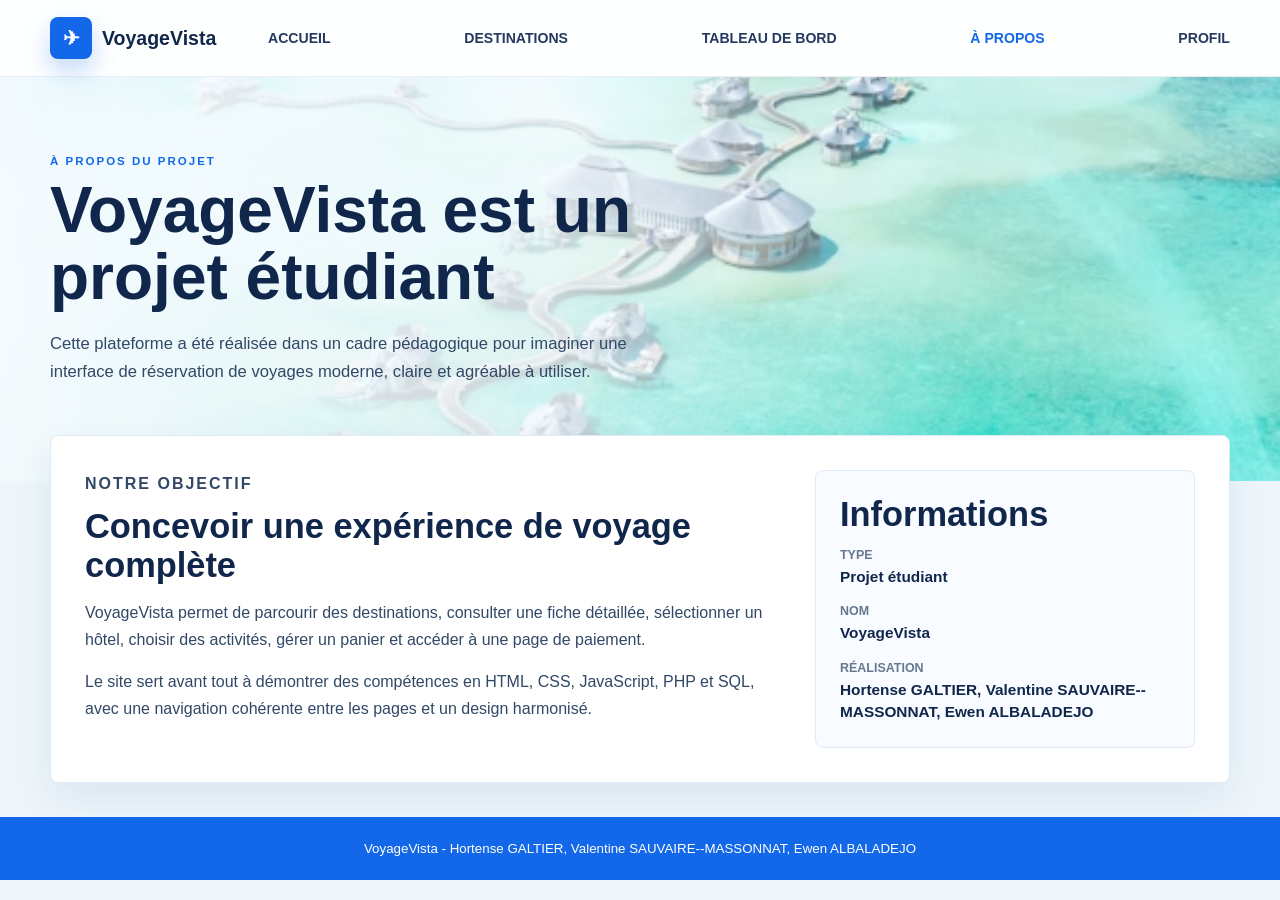
==== about.html @ 912ad5cd "Final commit" ====
<!DOCTYPE html>
<html lang="fr">
<head>
    <meta charset="UTF-8">
    <meta name="viewport" content="width=device-width, initial-scale=1.0">
    <title>VoyageVista - À propos</title>
    <link rel="stylesheet" href="src/css/about.css">
</head>
<body>
    <header class="site-header">
        <div class="layout navbar">
            <a class="brand" href="index.html" aria-label="VoyageVista">
                <span class="brand-icon">✈</span>
                <span>VoyageVista</span>
            </a>

            <nav class="main-nav" aria-label="Navigation principale">
                <a href="index.html">Accueil</a>
                <a href="destinations.html">Destinations</a>
                <a href="dashboard.html">Tableau de bord</a>
                <a class="active" href="about.html">À propos</a>
                <a href="profil.html">Profil</a>
            </nav>
        </div>
    </header>

    <main>
        <section class="about-hero">
            <div class="layout hero-content">
                <p class="eyebrow">À propos du projet</p>
                <h1>VoyageVista est un projet étudiant</h1>
                <p>Cette plateforme a été réalisée dans un cadre pédagogique pour imaginer une interface de réservation de voyages moderne, claire et agréable à utiliser.</p>
            </div>
        </section>

        <section class="layout about-panel">
            <div class="about-text">
                <p class="eyebrow">Notre objectif</p>
                <h2>Concevoir une expérience de voyage complète</h2>
                <p>VoyageVista permet de parcourir des destinations, consulter une fiche détaillée, sélectionner un hôtel, choisir des activités, gérer un panier et accéder à une page de paiement.</p>
                <p>Le site sert avant tout à démontrer des compétences en HTML, CSS, JavaScript, PHP et SQL, avec une navigation cohérente entre les pages et un design harmonisé.</p>
            </div>

            <div class="project-card">
                <h2>Informations</h2>
                <dl>
                    <div>
                        <dt>Type</dt>
                        <dd>Projet étudiant</dd>
                    </div>
                    <div>
                        <dt>Nom</dt>
                        <dd>VoyageVista</dd>
                    </div>
                    <div>
                        <dt>Réalisation</dt>
                        <dd>Hortense GALTIER, Valentine SAUVAIRE--MASSONNAT, Ewen ALBALADEJO</dd>
                    </div>
                </dl>
            </div>
        </section>
    </main>

    <footer class="site-footer" id="about">
        <small>
            <div class="layout">VoyageVista - Hortense GALTIER, Valentine SAUVAIRE--MASSONNAT, Ewen ALBALADEJO</div>
        </small>
    </footer>
</body>
</html>
---- src/css/about.css ----
* {
    box-sizing: border-box;
    margin: 0;
    padding: 0;
}

body {
    min-height: 100vh;
    color: #10264b;
    font-family: Arial, Helvetica, sans-serif;
    background: #eef6fb;
}

a {
    color: inherit;
    text-decoration: none;
}

.layout {
    width: min(1180px, calc(100% - 32px));
    margin: 0 auto;
}

.site-header {
    position: sticky;
    top: 0;
    z-index: 10;
    border-bottom: 1px solid rgba(16, 38, 75, 0.08);
    background: rgba(255, 255, 255, 0.92);
    backdrop-filter: blur(14px);
}

.navbar {
    display: flex;
    align-items: center;
    gap: 34px;
    min-height: 76px;
}

.brand {
    display: flex;
    align-items: center;
    gap: 10px;
    min-width: 184px;
    color: #10264b;
    font-size: 1.22rem;
    font-weight: 800;
}

.brand-icon {
    display: grid;
    place-items: center;
    width: 42px;
    height: 42px;
    color: #ffffff;
    border-radius: 8px;
    background: #1268e8;
    box-shadow: 0 12px 24px rgba(18, 104, 232, 0.25);
}

.main-nav {
    display: flex;
    align-items: center;
    justify-content: space-between;
    gap: clamp(16px, 3vw, 42px);
    width: 100%;
    color: #243a5f;
    font-size: 0.88rem;
    font-weight: 800;
    text-transform: uppercase;
}

.main-nav a {
    white-space: nowrap;
}

.main-nav .active {
    color: #1268e8;
}

.about-hero {
    min-height: 360px;
    padding: 58px 0 96px;
    background:
        linear-gradient(90deg, rgba(247, 251, 255, 0.98) 0%, rgba(247, 251, 255, 0.82) 43%, rgba(247, 251, 255, 0.18) 76%),
        url("../../images/image_maldives.avif") center/cover;
}

.hero-content {
    padding-top: 20px;
}

.eyebrow {
    margin-bottom: 10px;
    color: #1268e8;
    font-size: 0.72rem;
    font-weight: 900;
    letter-spacing: 2px;
    text-transform: uppercase;
}

.about-hero h1 {
    max-width: 720px;
    font-size: clamp(2.6rem, 5vw, 4.6rem);
    line-height: 1.04;
}

.about-hero p:last-child {
    max-width: 620px;
    margin-top: 20px;
    color: #314866;
    font-size: 1.04rem;
    line-height: 1.65;
}

.about-panel {
    display: grid;
    grid-template-columns: minmax(0, 1fr) minmax(280px, 380px);
    gap: 28px;
    margin-top: -46px;
    padding: 34px;
    border: 1px solid #dfeaf4;
    border-radius: 8px;
    background: #ffffff;
    box-shadow: 0 16px 40px rgba(33, 68, 111, 0.09);
}

.about-text h2,
.project-card h2 {
    margin-bottom: 14px;
    font-size: clamp(1.5rem, 3vw, 2.15rem);
}

.about-text p {
    color: #314866;
    font-size: 1rem;
    line-height: 1.7;
}

.about-text p + p {
    margin-top: 14px;
}

.project-card {
    padding: 24px;
    border: 1px solid #dfeaf4;
    border-radius: 8px;
    background: #f8fbff;
}

.project-card dl {
    display: grid;
    gap: 16px;
}

.project-card dt {
    margin-bottom: 4px;
    color: #667890;
    font-size: 0.78rem;
    font-weight: 900;
    text-transform: uppercase;
}

.project-card dd {
    color: #10264b;
    font-size: 0.96rem;
    font-weight: 800;
    line-height: 1.45;
}

.site-footer {
    margin-top: 34px;
    padding: 24px 0;
    color: #ffffff;
    text-align: center;
    background: #1268e8;
}

@media (max-width: 920px) {
    .navbar {
        flex-wrap: wrap;
        gap: 18px;
        padding: 16px 0;
    }

    .main-nav {
        order: 2;
        flex-wrap: wrap;
        justify-content: flex-start;
    }

    .about-panel {
        grid-template-columns: 1fr;
    }
}

@media (max-width: 640px) {
    .layout {
        width: min(100% - 22px, 1180px);
    }

    .brand {
        min-width: 0;
    }

    .main-nav {
        gap: 12px 18px;
        font-size: 0.78rem;
    }

    .about-panel {
        padding: 24px 18px;
    }
}
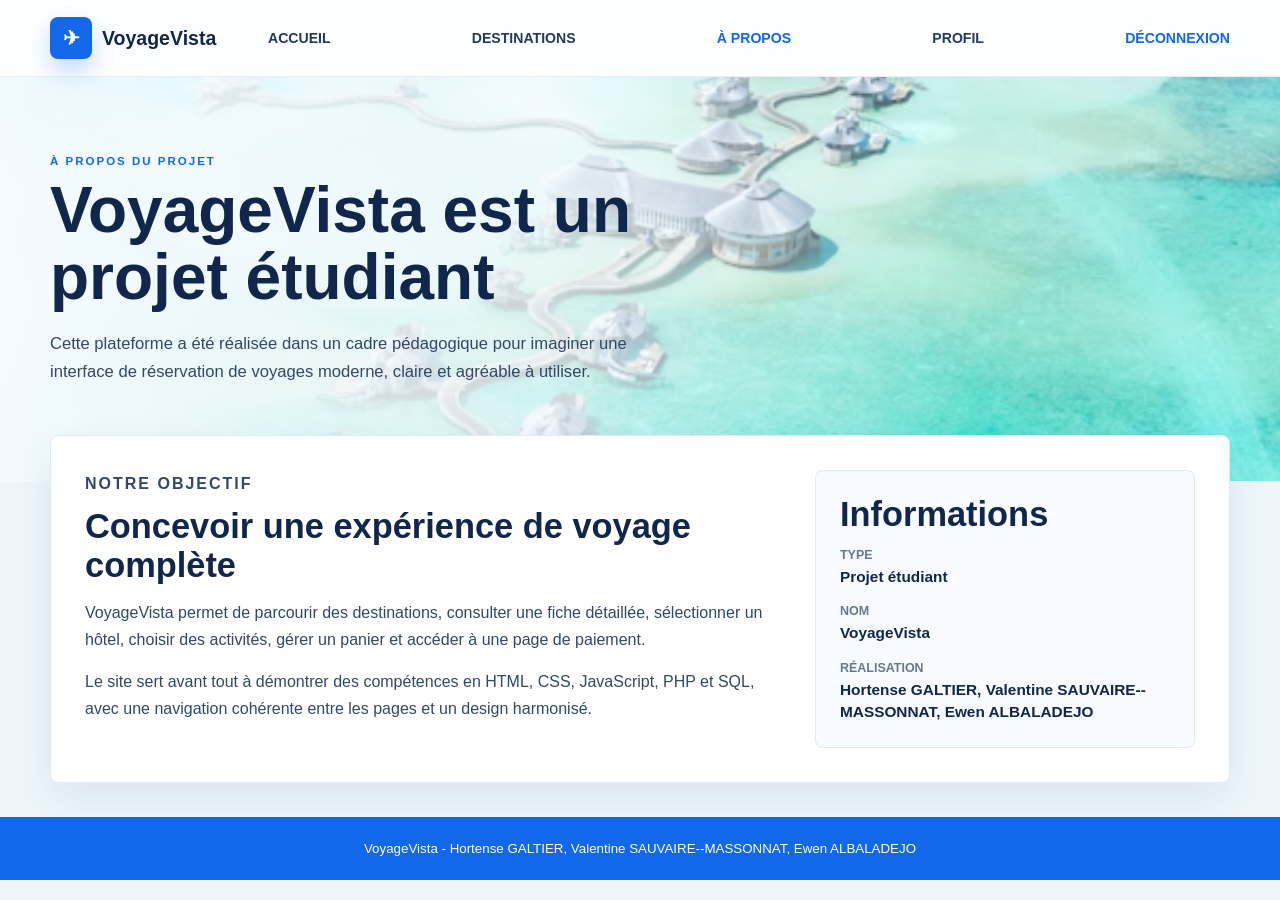
==== commit 296b26ef: "Commit n°12" ====
--- a/about.html
+++ b/about.html
@@ -9,17 +9,17 @@
 <body>
     <header class="site-header">
         <div class="layout navbar">
-            <a class="brand" href="index.html" aria-label="VoyageVista">
+            <a class="brand" href="dashboard.html" aria-label="VoyageVista">
                 <span class="brand-icon">✈</span>
                 <span>VoyageVista</span>
             </a>
 
             <nav class="main-nav" aria-label="Navigation principale">
-                <a href="index.html">Accueil</a>
+                <a href="dashboard.html">Accueil</a>
                 <a href="destinations.html">Destinations</a>
-                <a href="dashboard.html">Tableau de bord</a>
                 <a class="active" href="about.html">À propos</a>
-                <a href="profil.html">Profil</a>
+                <a href="src/php/profil.php">Profil</a>
+                <a class="logout-link" href="index.html">Déconnexion</a>
             </nav>
         </div>
     </header>
--- a/src/css/about.css
+++ b/src/css/about.css
@@ -78,6 +78,10 @@
     color: #1268e8;
 }
 
+.logout-link {
+    color: #1268e8;
+}
+
 .about-hero {
     min-height: 360px;
     padding: 58px 0 96px;
